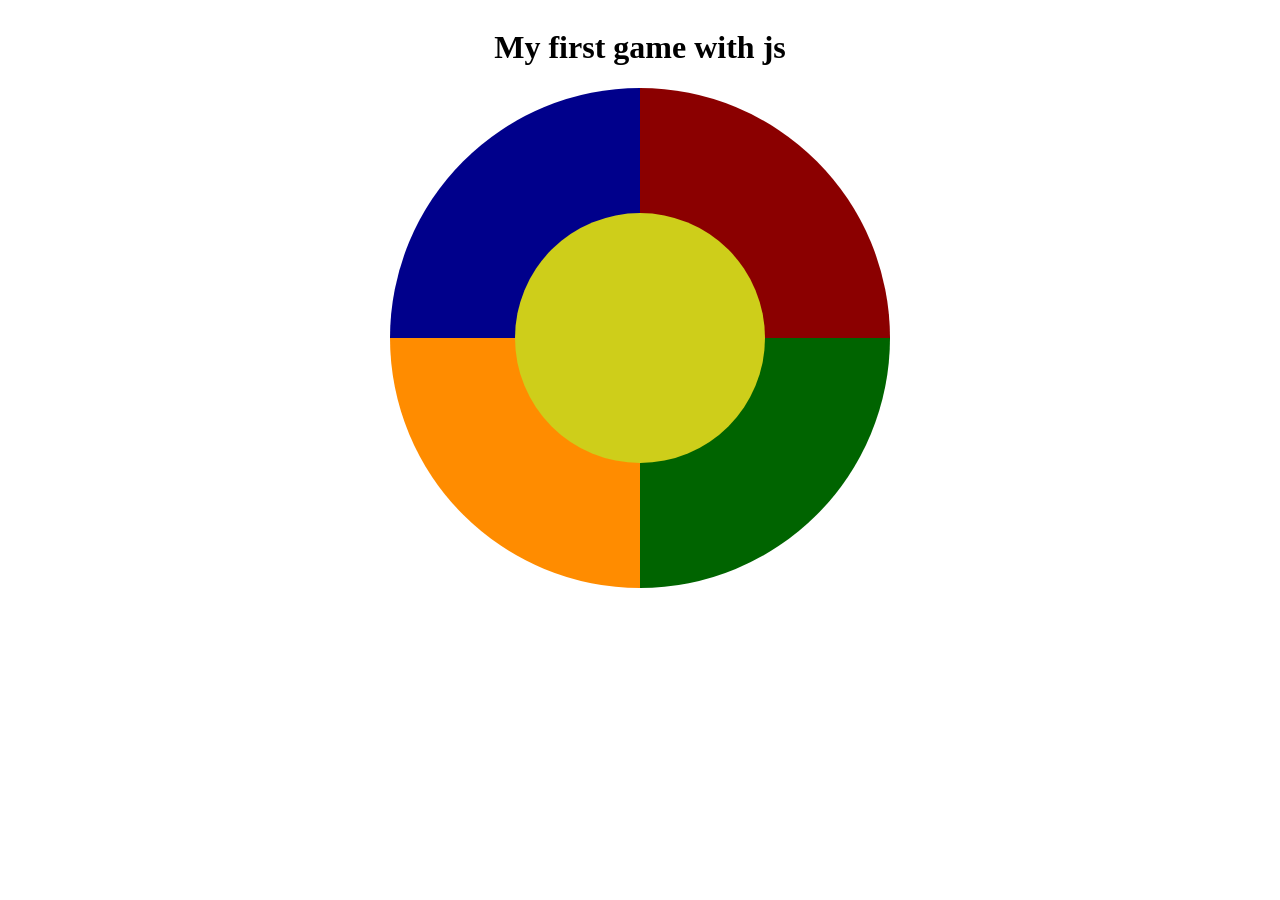
==== game.html @ d2281229 "iniciando repo" ====
<!DOCTYPE html>
<html lang="en">
<head>
    <meta charset="UTF-8">
    <meta name="viewport" content="width=device-width, initial-scale=1.0">
    <link rel="stylesheet" href="game.css"/> 
    <link rel="script" href="game.js"/> 
    <title>Document</title>
</head>
<body>
    <H1>My first game with js </H1>
    <div class="wrapper_cube">
        <div class="cube center_cube"></div>
        <div class="cube cube_1"></div>
        <div class="cube cube_2"></div>
        <div class="cube cube_3"></div>
        <div class="cube cube_4"></div>
    </div>
</body>
</html>
---- game.css ----
body {
    display: flex;
    flex-direction: column;
    align-items: center;
}

:root {
    --my-yellow: yellow;
    --my-dark-yellow: #cece1a;

    --my-blue: blue;
    --my-dark-blue: darkblue;

    --my-orange: orange;
    --my-dark-orange: darkorange;

    --my-red: red;
    --my-dark-red: darkred;

    --my-green: green;
    --my-dark-green: darkgreen;
}

.wrapper_cube {
    height: 500px;
    width: 500px;
    display: flex;
    /* flex wrap lo usamos para decirle a los hijos que si no caben a lo largo bajen y se acomodeb */
    flex-wrap: wrap;
    position: relative; 
    border-radius: 50%;
    /*overflow no deja salir a los hijos */
    overflow: auto; 
}

.cube {
    box-sizing: border-box;
    height: 50%;
    width: 50%;
    cursor: pointer;
     transition: background-color 1s ease-out;
}

.cube:active {
    transition: background-color 0.2s ease-out;
}

.center_cube{
    position: absolute;
    z-index: 200;
    right: 25%;
    top: 25%;
    border-radius: 50%;
    background: var(--my-dark-yellow);
}

.center_cube:active {
    background: var(--my-yellow);
}

.cube_1 {
    background: var(--my-dark-blue);
}

.cube_1:active {
    background: var(--my-blue);
}

.cube_2 {
    background: var(--my-dark-red);
}

.cube_2:active {
    background: var(--my-red);
}

.cube_3 {
    background: var(--my-dark-orange);
}

.cube_3:active {
    background: var(--my-orange);
}

.cube_4 {
    background: var(--my-dark-green);
}

.cube_4:active {
    background: var(--my-green);
}
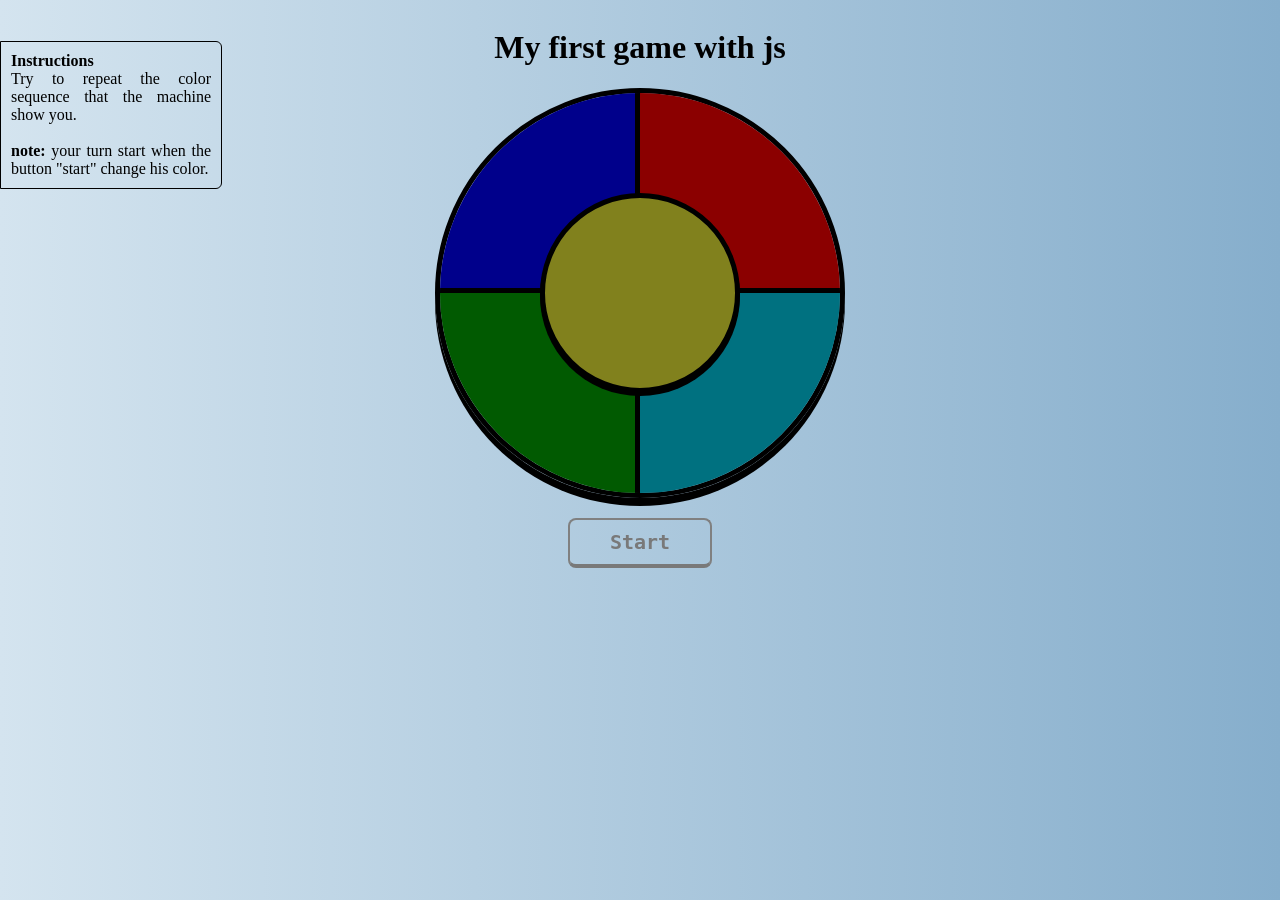
==== commit d358ef36: "mostrando colores al precionar start" ====
--- a/game.html
+++ b/game.html
@@ -4,17 +4,25 @@
     <meta charset="UTF-8">
     <meta name="viewport" content="width=device-width, initial-scale=1.0">
     <link rel="stylesheet" href="game.css"/> 
-    <link rel="script" href="game.js"/> 
+    <script src="game.js">ey</script>
     <title>Document</title>
 </head>
 <body>
+    <p class="instructions">
+          <strong>Instructions</strong>
+          <br>
+          Try to repeat the color sequence that the machine show you.
+          <br><br>
+          <strong>note:</strong> your turn start when the button "start" change his color.
+    </p>
     <H1>My first game with js </H1>
     <div class="wrapper_cube">
-        <div class="cube center_cube"></div>
+        <div class="cube center_cube" ></div>
         <div class="cube cube_1"></div>
         <div class="cube cube_2"></div>
         <div class="cube cube_3"></div>
         <div class="cube cube_4"></div>
     </div>
+    <button class="btn_start" onclick="start()" >Start</button>
 </body>
 </html>
--- a/game.css
+++ b/game.css
@@ -2,28 +2,38 @@
     display: flex;
     flex-direction: column;
     align-items: center;
-}
+    font-family: Comic Sans MS, Comic Sans, cursive;
+     punto 
+background: rgba(212,228,239,1);
+background: -moz-linear-gradient(left, rgba(212,228,239,1) 0%, rgba(134,174,204,1) 100%);
+background: -webkit-gradient(left top, right top, color-stop(0%, rgba(212,228,239,1)), color-stop(100%, rgba(134,174,204,1)));
+background: -webkit-linear-gradient(left, rgba(212,228,239,1) 0%, rgba(134,174,204,1) 100%);
+background: -o-linear-gradient(left, rgba(212,228,239,1) 0%, rgba(134,174,204,1) 100%);
+background: -ms-linear-gradient(left, rgba(212,228,239,1) 0%, rgba(134,174,204,1) 100%);
+background: linear-gradient(to right, rgba(212,228,239,1) 0%, rgba(134,174,204,1) 100%);
+filter: progid:DXImageTransform.Microsoft.gradient( startColorstr='#d4e4ef', endColorstr='#86aecc', GradientType=1 );
+    }
 
 :root {
     --my-yellow: yellow;
-    --my-dark-yellow: #cece1a;
+    --my-dark-yellow: #81811d;
 
     --my-blue: blue;
     --my-dark-blue: darkblue;
 
-    --my-orange: orange;
-    --my-dark-orange: darkorange;
+    --my-agua: #00e2ff;
+    --my-dark-agua: #007180;
 
     --my-red: red;
     --my-dark-red: darkred;
 
-    --my-green: green;
-    --my-dark-green: darkgreen;
+    --my-green: #00bd00;
+    --my-dark-green: #015a01;
 }
 
 .wrapper_cube {
-    height: 500px;
-    width: 500px;
+    height: 400px;
+    width: 400px;
     display: flex;
     /* flex wrap lo usamos para decirle a los hijos que si no caben a lo largo bajen y se acomodeb */
     flex-wrap: wrap;
@@ -31,6 +41,21 @@
     border-radius: 50%;
     /*overflow no deja salir a los hijos */
     overflow: auto; 
+    box-shadow: 0 8px 0 black;
+    border: 5px solid black;
+}
+
+.instructions{
+    position: absolute;
+    left: 0;
+    top:25px;
+    width: 200px;
+    text-align: justify;  
+    padding: 10px;
+    border: 1px solid black;
+    border-top-right-radius: 6px;
+    border-bottom-right-radius: 6px;
+
 }
 
 .cube {
@@ -46,12 +71,14 @@
 }
 
 .center_cube{
+    border: 5px solid black;
     position: absolute;
     z-index: 200;
     right: 25%;
     top: 25%;
     border-radius: 50%;
     background: var(--my-dark-yellow);
+    box-shadow: 0 3px 0 black;
 }
 
 .center_cube:active {
@@ -60,6 +87,8 @@
 
 .cube_1 {
     background: var(--my-dark-blue);
+    border-right: 5px solid black;
+    border-bottom: 5px solid black;
 }
 
 .cube_1:active {
@@ -68,6 +97,7 @@
 
 .cube_2 {
     background: var(--my-dark-red);
+    border-bottom: 5px solid black;
 }
 
 .cube_2:active {
@@ -75,17 +105,45 @@
 }
 
 .cube_3 {
-    background: var(--my-dark-orange);
+    background: var(--my-dark-green);
+    border-right: 5px solid black;
 }
 
 .cube_3:active {
-    background: var(--my-orange);
+    background: var(--my-green);
 }
 
 .cube_4 {
-    background: var(--my-dark-green);
+    background: var(--my-dark-agua);
 }
 
 .cube_4:active {
-    background: var(--my-green);
+    background: var(--my-agua);
+}
+
+
+
+.btn_start{
+    margin-top: 20px;
+    padding: 10px 40px;
+    border-radius: 8px;
+    font-size: 20px;
+    font-weight: 800;
+    font-family: OCR A Std, monospace;  
+    background: transparent;
+    cursor:pointer;
+    border: 2px solid gray;
+    border-bottom: 4px solid #797979;
+    color:#797979;
+    outline: none;
+}
+
+
+.btn_start:hover{
+    border-color:black;
+    color:black;
+}
+
+.btn_start:active{
+    transform: scale(.9);
 }
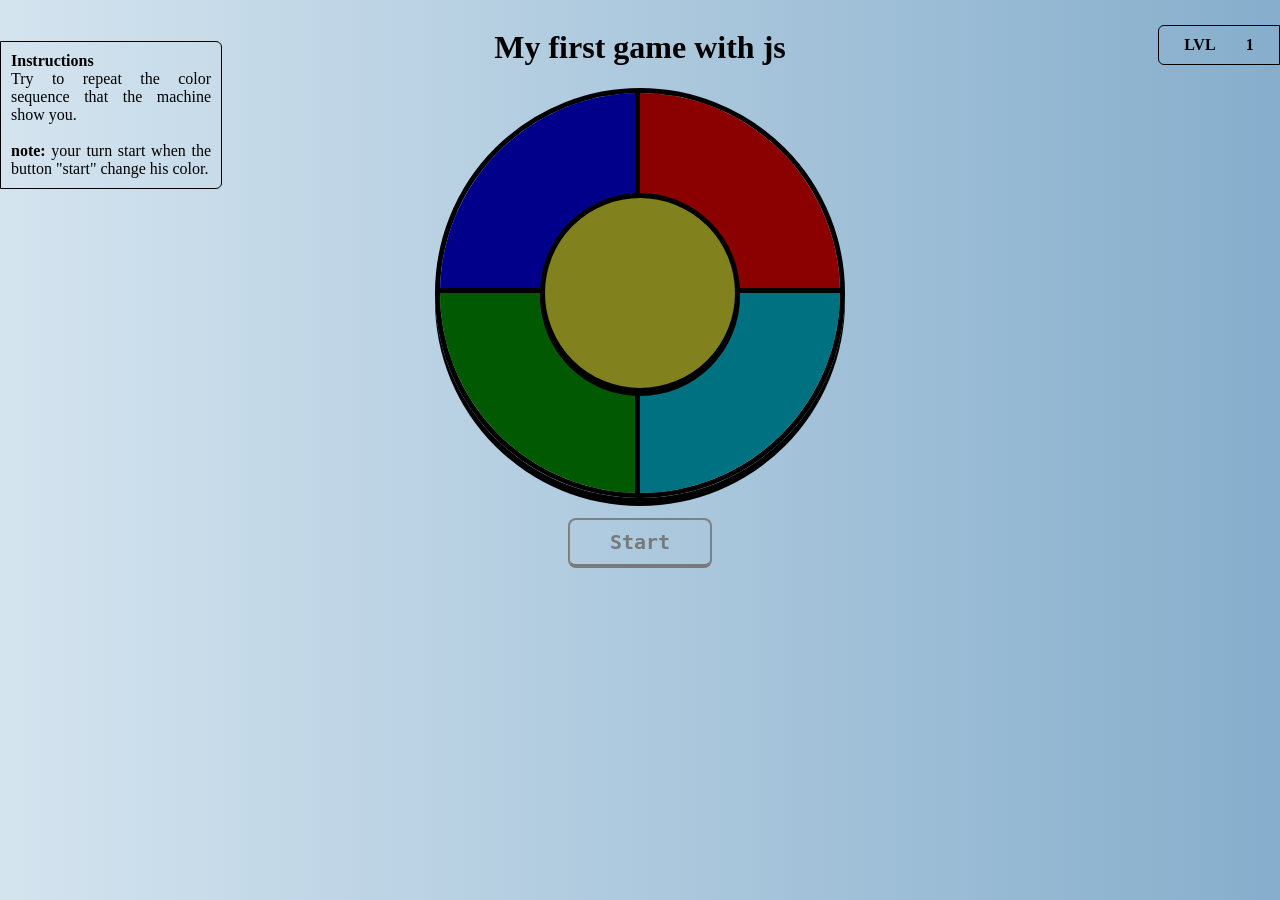
==== commit 9c7b671d: "machine lights" ====
--- a/game.html
+++ b/game.html
@@ -15,6 +15,11 @@
           <br><br>
           <strong>note:</strong> your turn start when the button "start" change his color.
     </p>
+
+    <div class="lvl">
+          <b>LVL</b> <strong>1</strong>
+    </div>
+
     <H1>My first game with js </H1>
     <div class="wrapper_cube">
         <div class="cube center_cube" ></div>
--- a/game.css
+++ b/game.css
@@ -57,6 +57,20 @@
     border-bottom-right-radius: 6px;
 
 }
+
+.lvl{
+    display: flex;
+    justify-content: space-around;
+    position: absolute;
+    right: 0;
+    top: 25px;
+    width: 100px;
+    padding: 10px;
+    border: 1px solid black;
+    border-top-left-radius: 6px;
+    border-bottom-left-radius: 6px;  
+}
+
 
 .cube {
     box-sizing: border-box;
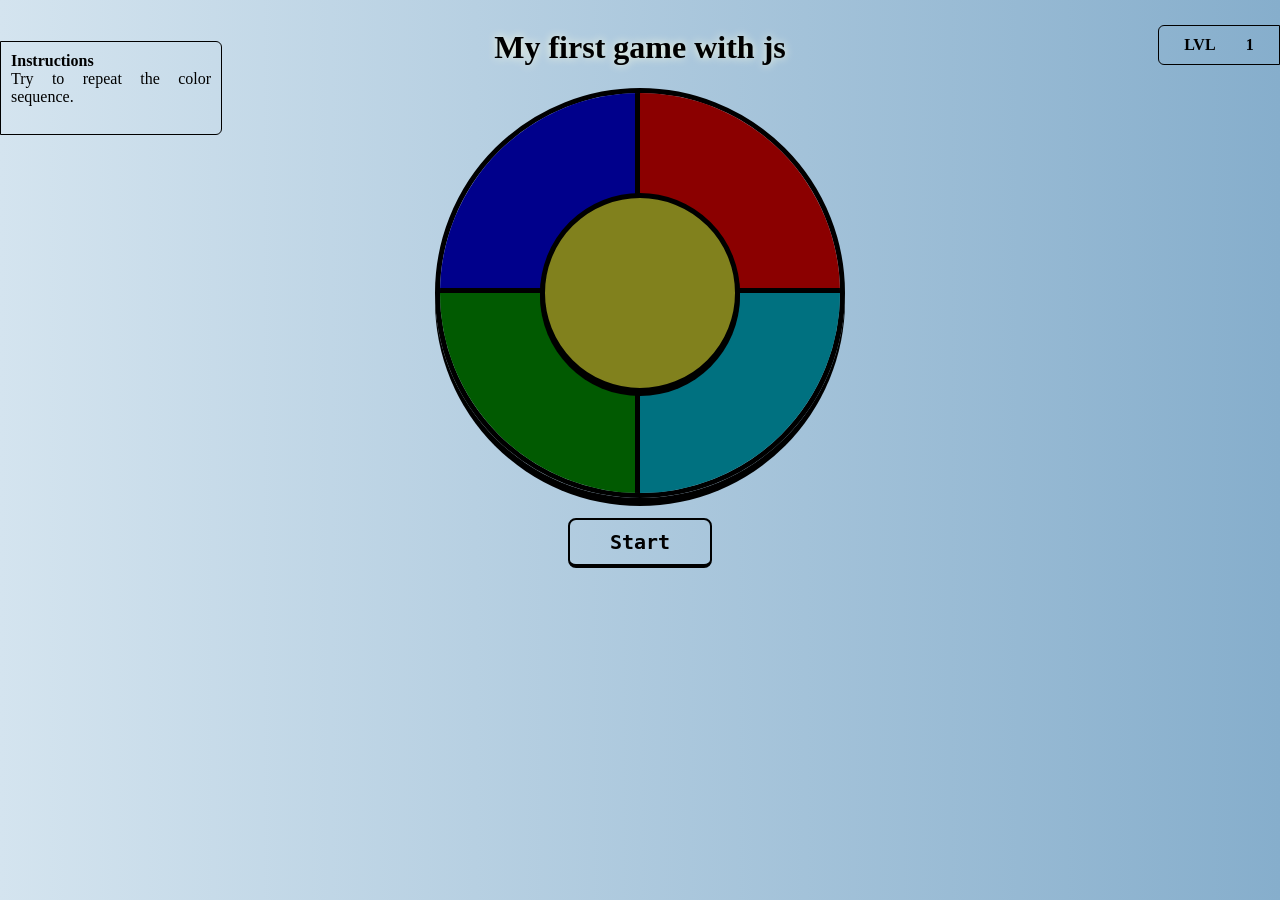
==== commit 33ee7f75: "turno de jugador implementado" ====
--- a/game.html
+++ b/game.html
@@ -7,26 +7,25 @@
     <script src="game.js">ey</script>
     <title>Document</title>
 </head>
-<body>
+<body >
     <p class="instructions">
           <strong>Instructions</strong>
           <br>
-          Try to repeat the color sequence that the machine show you.
+          Try to repeat the color sequence.
           <br><br>
-          <strong>note:</strong> your turn start when the button "start" change his color.
     </p>
 
-    <div class="lvl">
-          <b>LVL</b> <strong>1</strong>
+    <div class="lvl_container">
+          <b>LVL</b> <strong class="level"></strong>
     </div>
 
     <H1>My first game with js </H1>
     <div class="wrapper_cube">
-        <div class="cube center_cube" ></div>
-        <div class="cube cube_1"></div>
-        <div class="cube cube_2"></div>
-        <div class="cube cube_3"></div>
-        <div class="cube cube_4"></div>
+        <div class="cube center_cube" name="5"></div>
+        <div class="cube cube_1" name="1"></div>
+        <div class="cube cube_2" name="2"></div>
+        <div class="cube cube_3" name="3"></div>
+        <div class="cube cube_4" name="4"></div>
     </div>
     <button class="btn_start" onclick="start()" >Start</button>
 </body>
--- a/game.css
+++ b/game.css
@@ -3,7 +3,6 @@
     flex-direction: column;
     align-items: center;
     font-family: Comic Sans MS, Comic Sans, cursive;
-     punto 
 background: rgba(212,228,239,1);
 background: -moz-linear-gradient(left, rgba(212,228,239,1) 0%, rgba(134,174,204,1) 100%);
 background: -webkit-gradient(left top, right top, color-stop(0%, rgba(212,228,239,1)), color-stop(100%, rgba(134,174,204,1)));
@@ -29,6 +28,10 @@
 
     --my-green: #00bd00;
     --my-dark-green: #015a01;
+}
+
+h1{
+    text-shadow: 0 0 10px lightyellow;
 }
 
 .wrapper_cube {
@@ -58,7 +61,7 @@
 
 }
 
-.lvl{
+.lvl_container{
     display: flex;
     justify-content: space-around;
     position: absolute;
@@ -77,7 +80,7 @@
     height: 50%;
     width: 50%;
     cursor: pointer;
-     transition: background-color 1s ease-out;
+    transition: background-color 1s ease-out;
 }
 
 .cube:active {
@@ -95,9 +98,9 @@
     box-shadow: 0 3px 0 black;
 }
 
-.center_cube:active {
+/*.center_cube:active {
     background: var(--my-yellow);
-}
+}*/
 
 .cube_1 {
     background: var(--my-dark-blue);
@@ -105,35 +108,35 @@
     border-bottom: 5px solid black;
 }
 
-.cube_1:active {
+/*.cube_1:active {
     background: var(--my-blue);
-}
+}*/
 
 .cube_2 {
     background: var(--my-dark-red);
     border-bottom: 5px solid black;
 }
 
-.cube_2:active {
+/*.cube_2:active {
     background: var(--my-red);
-}
+}*/
 
 .cube_3 {
     background: var(--my-dark-green);
     border-right: 5px solid black;
 }
 
-.cube_3:active {
+/*.cube_3:active {
     background: var(--my-green);
-}
+}*/
 
 .cube_4 {
     background: var(--my-dark-agua);
 }
 
-.cube_4:active {
+/*.cube_4:active {
     background: var(--my-agua);
-}
+}*/
 
 
 
@@ -146,18 +149,22 @@
     font-family: OCR A Std, monospace;  
     background: transparent;
     cursor:pointer;
-    border: 2px solid gray;
-    border-bottom: 4px solid #797979;
-    color:#797979;
+    border: 2px solid black;
+    border-bottom: 4px solid black;
+    color:black;
     outline: none;
+    transition: background-color 1s ease-out;
 }
 
 
 .btn_start:hover{
-    border-color:black;
-    color:black;
+    box-shadow: 0 0 100px white;
+    border-color:white;
+    color: white;
+    border-bottom: 4px solid white;
+    transition: all 0.3s ease-out;
 }
 
 .btn_start:active{
-    transform: scale(.9);
+    margin-top: 25px;
 }
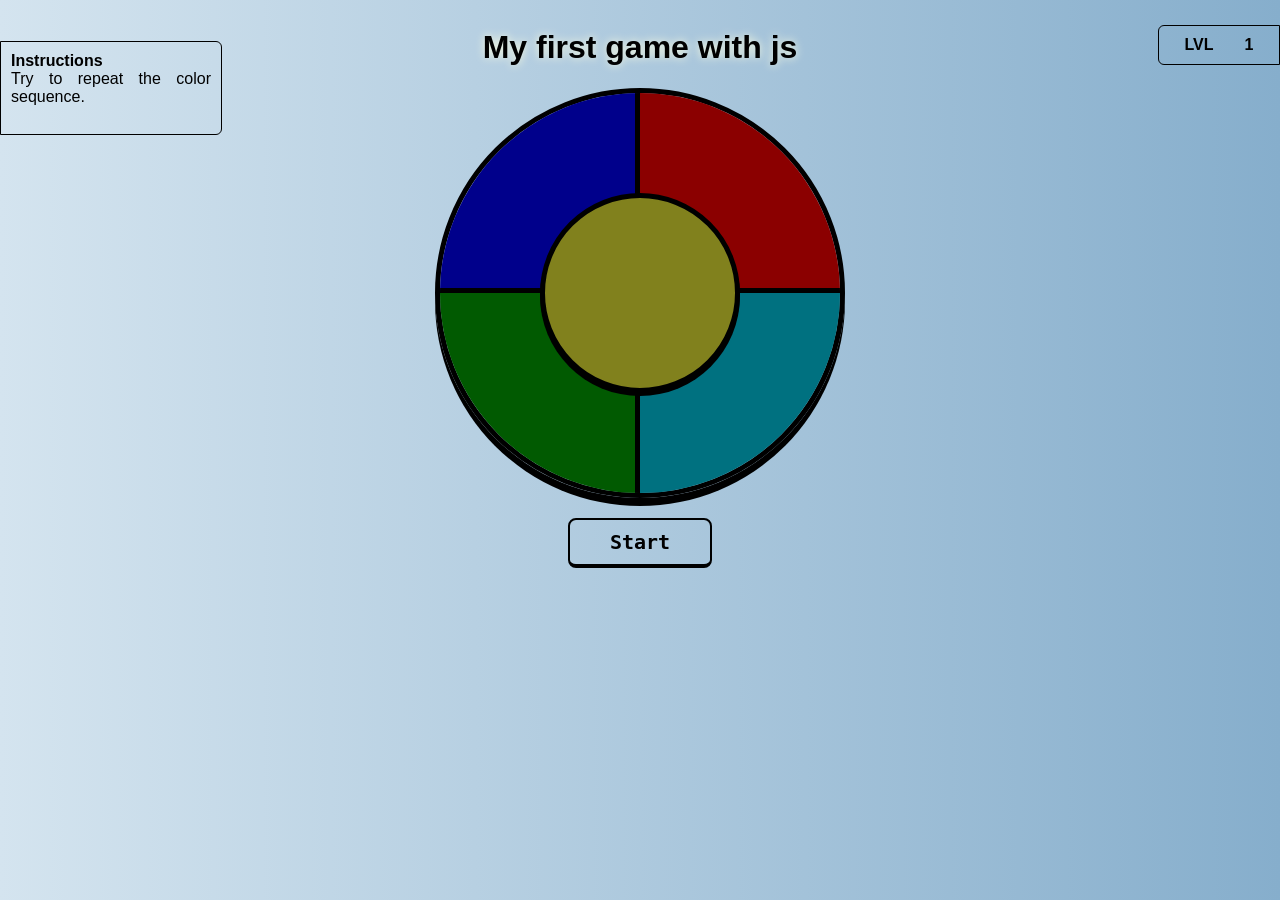
==== commit cccfd6a7: "Game Over, juego finalizado" ====
--- a/game.html
+++ b/game.html
@@ -8,18 +8,18 @@
     <title>Document</title>
 </head>
 <body >
+
+    <h1>My first game with js </h1>
     <p class="instructions">
-          <strong>Instructions</strong>
-          <br>
-          Try to repeat the color sequence.
-          <br><br>
+        <strong>Instructions</strong>
+        <br>
+        Try to repeat the color sequence.
+        <br><br>
     </p>
 
     <div class="lvl_container">
-          <b>LVL</b> <strong class="level"></strong>
+            <b>LVL</b> <strong class="level"></strong>
     </div>
-
-    <H1>My first game with js </H1>
     <div class="wrapper_cube">
         <div class="cube center_cube" name="5"></div>
         <div class="cube cube_1" name="1"></div>
--- a/game.css
+++ b/game.css
@@ -2,15 +2,15 @@
     display: flex;
     flex-direction: column;
     align-items: center;
-    font-family: Comic Sans MS, Comic Sans, cursive;
-background: rgba(212,228,239,1);
-background: -moz-linear-gradient(left, rgba(212,228,239,1) 0%, rgba(134,174,204,1) 100%);
-background: -webkit-gradient(left top, right top, color-stop(0%, rgba(212,228,239,1)), color-stop(100%, rgba(134,174,204,1)));
-background: -webkit-linear-gradient(left, rgba(212,228,239,1) 0%, rgba(134,174,204,1) 100%);
-background: -o-linear-gradient(left, rgba(212,228,239,1) 0%, rgba(134,174,204,1) 100%);
-background: -ms-linear-gradient(left, rgba(212,228,239,1) 0%, rgba(134,174,204,1) 100%);
-background: linear-gradient(to right, rgba(212,228,239,1) 0%, rgba(134,174,204,1) 100%);
-filter: progid:DXImageTransform.Microsoft.gradient( startColorstr='#d4e4ef', endColorstr='#86aecc', GradientType=1 );
+    font-family: Arial, Helvetica, sans-serif;
+    background: rgba(212,228,239,1);
+    background: -moz-linear-gradient(left, rgba(212,228,239,1) 0%, rgba(134,174,204,1) 100%);
+    background: -webkit-gradient(left top, right top, color-stop(0%, rgba(212,228,239,1)), color-stop(100%, rgba(134,174,204,1)));
+    background: -webkit-linear-gradient(left, rgba(212,228,239,1) 0%, rgba(134,174,204,1) 100%);
+    background: -o-linear-gradient(left, rgba(212,228,239,1) 0%, rgba(134,174,204,1) 100%);
+    background: -ms-linear-gradient(left, rgba(212,228,239,1) 0%, rgba(134,174,204,1) 100%);
+    background: linear-gradient(to right, rgba(212,228,239,1) 0%, rgba(134,174,204,1) 100%);
+    filter: progid:DXImageTransform.Microsoft.gradient( startColorstr='#d4e4ef', endColorstr='#86aecc', GradientType=1 );
     }
 
 :root {
@@ -58,7 +58,7 @@
     border: 1px solid black;
     border-top-right-radius: 6px;
     border-bottom-right-radius: 6px;
-
+    
 }
 
 .lvl_container{
@@ -167,4 +167,33 @@
 
 .btn_start:active{
     margin-top: 25px;
-}+}
+
+@media only screen and (max-width: 807px) {
+    .wrapper_cube {
+        height: 300px;
+        width: 300px;
+        display: flex;
+    }
+
+    h1{
+        margin: 0;
+    }
+
+    .instructions{
+        position: relative;
+        width: 100%;
+        font-size: 20px;
+        margin: 0;
+        margin-bottom: 1px;
+    }
+    
+    .lvl_container{
+        position: relative;
+        justify-content: center;
+        width: 100%;
+        font-size: 20px;
+        margin-bottom: 50px;
+
+    }
+  }
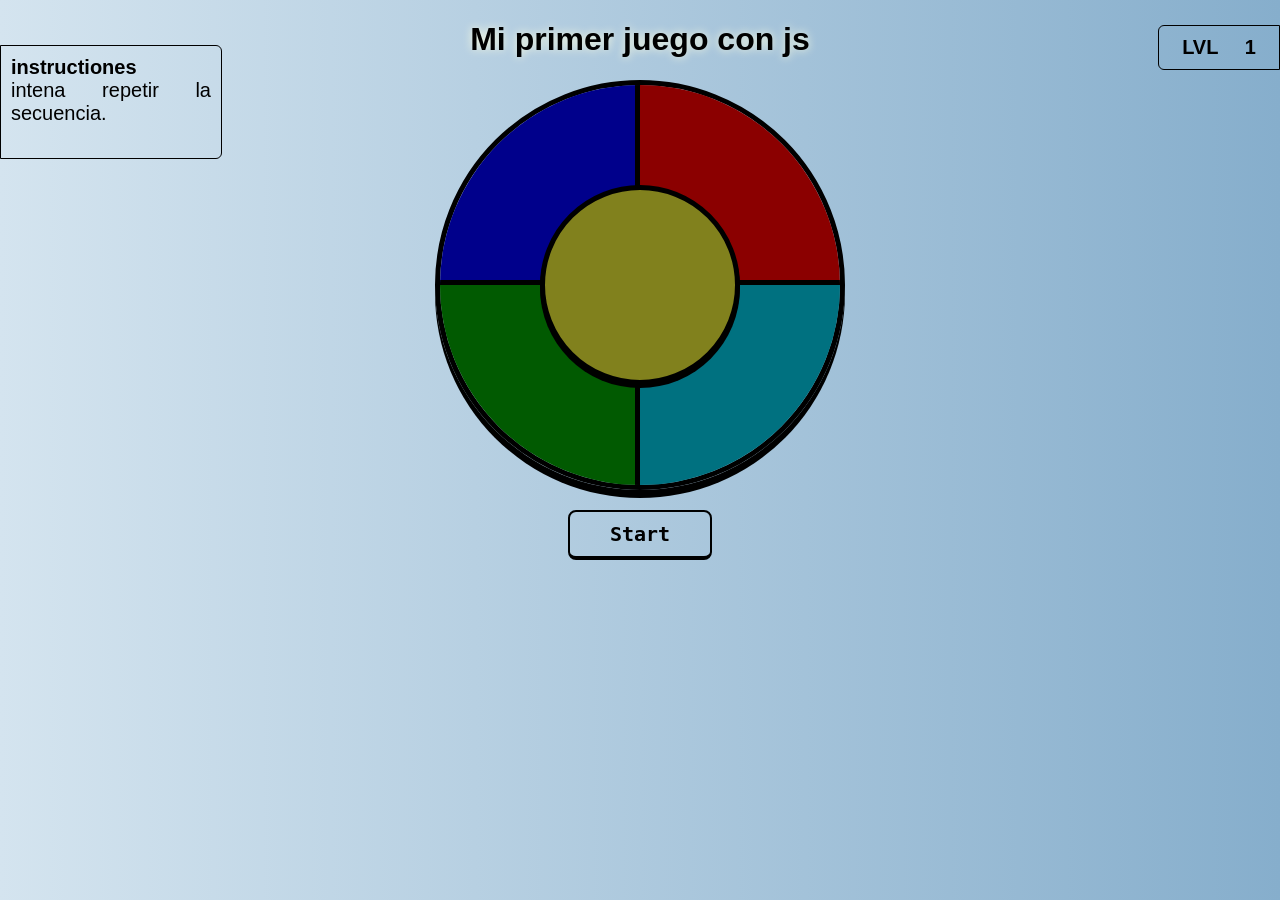
==== commit 24948f6a: "bug arreglado" ====
--- a/game.html
+++ b/game.html
@@ -9,11 +9,12 @@
 </head>
 <body >
 
-    <h1>My first game with js </h1>
+    <h1>Mi primer juego con js </h1>
     <p class="instructions">
-        <strong>Instructions</strong>
+        <strong>instructiones</strong>
         <br>
-        Try to repeat the color sequence.
+        <!-- Try to repeat the color sequence. -->
+        intena repetir la secuencia.
         <br><br>
     </p>
 
@@ -27,6 +28,6 @@
         <div class="cube cube_3" name="3"></div>
         <div class="cube cube_4" name="4"></div>
     </div>
-    <button class="btn_start" onclick="start()" >Start</button>
+    <button class="btn_start" onclick="start()" >Inicia</button>
 </body>
 </html>
--- a/game.css
+++ b/game.css
@@ -3,6 +3,8 @@
     flex-direction: column;
     align-items: center;
     font-family: Arial, Helvetica, sans-serif;
+    margin: 0;
+    padding: 0;
     background: rgba(212,228,239,1);
     background: -moz-linear-gradient(left, rgba(212,228,239,1) 0%, rgba(134,174,204,1) 100%);
     background: -webkit-gradient(left top, right top, color-stop(0%, rgba(212,228,239,1)), color-stop(100%, rgba(134,174,204,1)));
@@ -58,7 +60,7 @@
     border: 1px solid black;
     border-top-right-radius: 6px;
     border-bottom-right-radius: 6px;
-    
+    font-size: 20px;
 }
 
 .lvl_container{
@@ -72,6 +74,8 @@
     border: 1px solid black;
     border-top-left-radius: 6px;
     border-bottom-left-radius: 6px;  
+    font-size: 20px;
+    transition: background-color 1s ease-out;
 }
 
 
@@ -182,7 +186,8 @@
 
     .instructions{
         position: relative;
-        width: 100%;
+        align-self: flex-start;
+        width:40%;
         font-size: 20px;
         margin: 0;
         margin-bottom: 1px;
@@ -191,7 +196,8 @@
     .lvl_container{
         position: relative;
         justify-content: center;
-        width: 100%;
+        align-self: flex-end;
+        width:40%;
         font-size: 20px;
         margin-bottom: 50px;
 
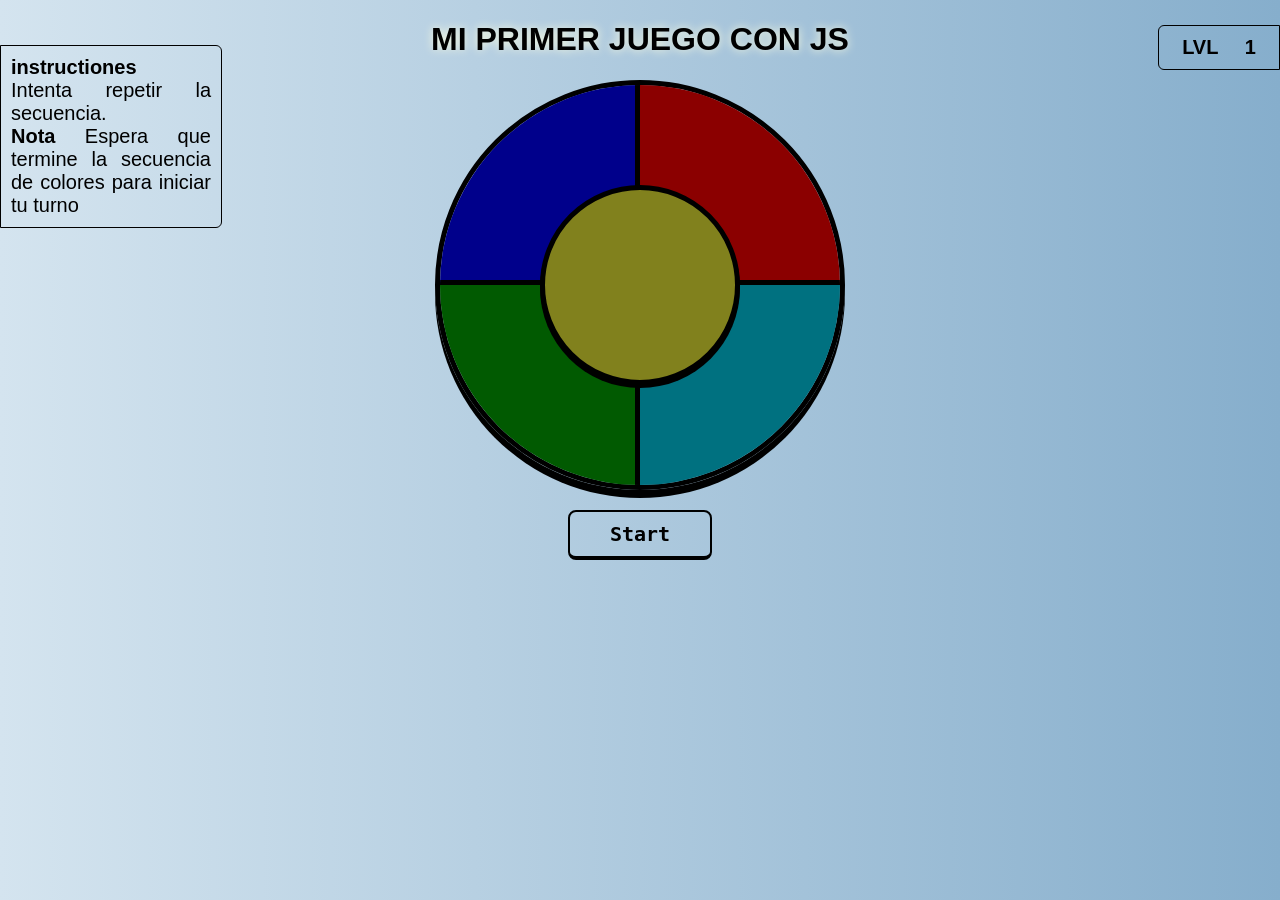
==== commit 3d356816: "actualizando texto y perdida de juego" ====
--- a/game.html
+++ b/game.html
@@ -4,18 +4,20 @@
     <meta charset="UTF-8">
     <meta name="viewport" content="width=device-width, initial-scale=1.0">
     <link rel="stylesheet" href="game.css"/> 
-    <script src="game.js">ey</script>
-    <title>Document</title>
+    <script src="game.js"></script>
+    <title>GAME</title>
 </head>
 <body >
 
-    <h1>Mi primer juego con js </h1>
+    <h1>MI PRIMER JUEGO CON JS</h1>
     <p class="instructions">
         <strong>instructiones</strong>
         <br>
         <!-- Try to repeat the color sequence. -->
-        intena repetir la secuencia.
-        <br><br>
+        Intenta repetir la secuencia.
+        <br><strong>Nota</strong>
+        Espera que termine la secuencia de colores para iniciar tu turno
+        <br>
     </p>
 
     <div class="lvl_container">
@@ -28,6 +30,6 @@
         <div class="cube cube_3" name="3"></div>
         <div class="cube cube_4" name="4"></div>
     </div>
-    <button class="btn_start" onclick="start()" >Inicia</button>
+    <button class="btn_start" onclick="start()" >Iniciar</button>
 </body>
 </html>
